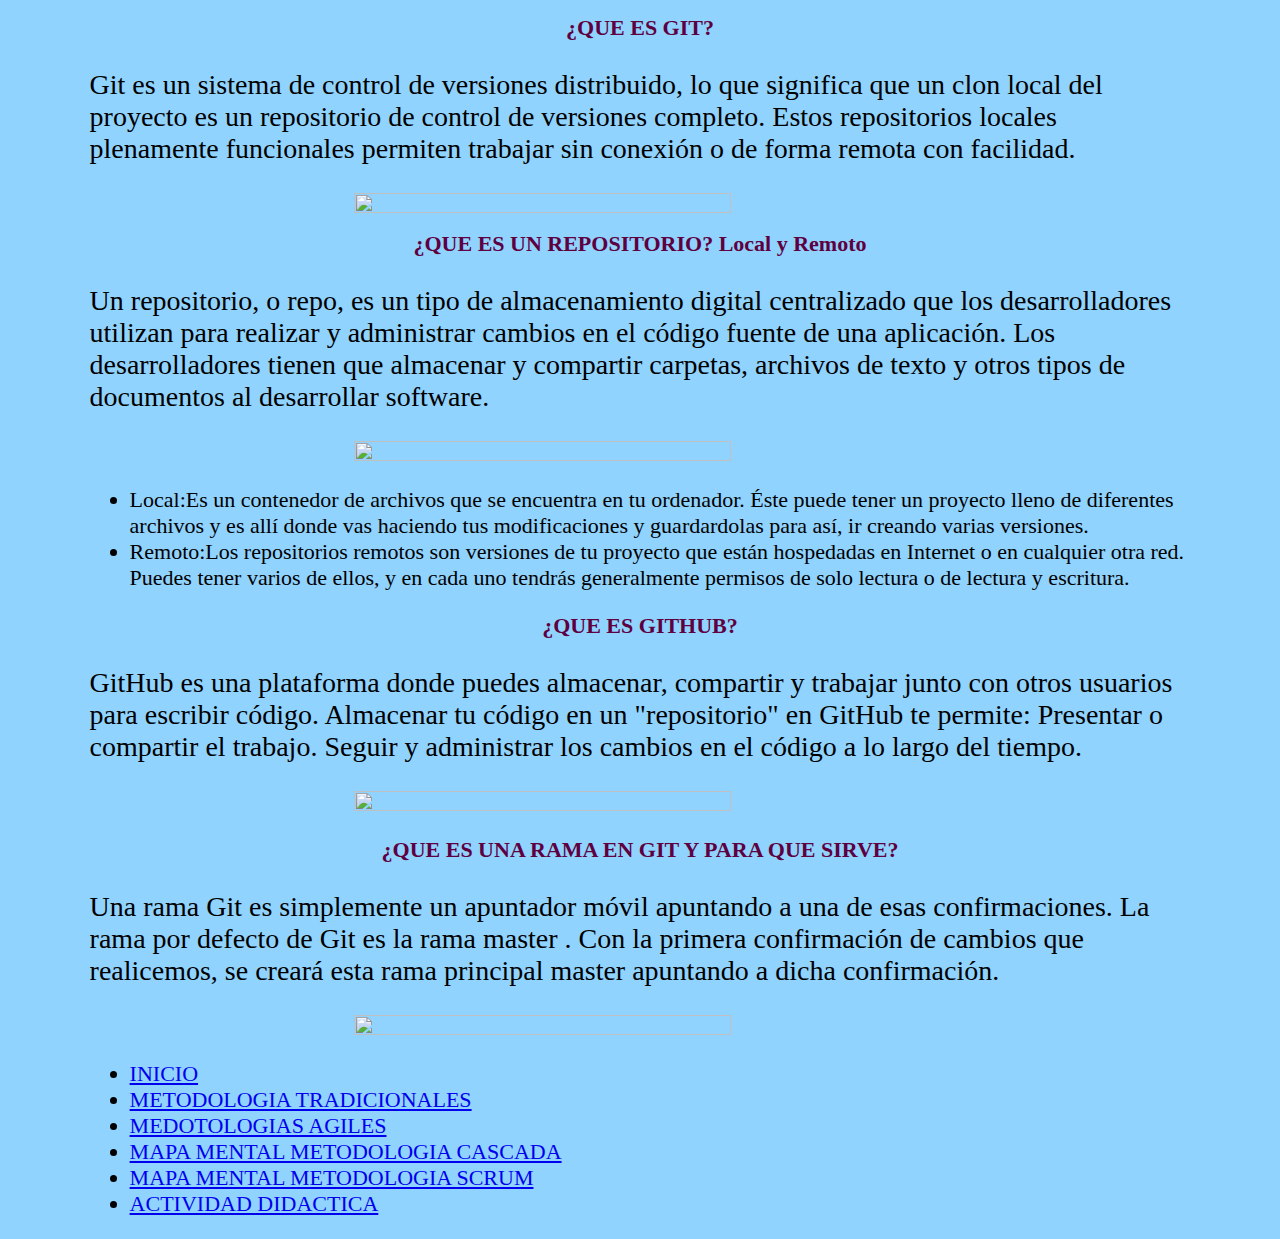
==== git.html @ de2ea6af "guardar" ====
<!DOCTYPE html>
<html lang="en">
<head>
    <link rel="stylesheet" href="git.css">
    <meta charset="UTF-8">
    <meta name="viewport" content="width=device-width, initial-scale=1.0">
    <title>Document</title>
</head>
<body>
    <h1>¿QUE ES GIT?</h1>
<P>Git es un sistema de control de versiones distribuido, lo que significa que un clon local del proyecto es un repositorio de control de versiones completo. Estos repositorios locales plenamente funcionales permiten trabajar sin conexión o de forma remota con facilidad.</P>
<div class="imagen1"><img src="../GIT/IMG/IMG.INDEX.jpg" alt="" height="70%" width="70%"></div>
<h1>¿QUE ES UN REPOSITORIO? Local y Remoto</h1>
<P>Un repositorio, o repo, es un tipo de  almacenamiento digital centralizado que los desarrolladores utilizan para realizar y administrar cambios en el código fuente de una aplicación. Los desarrolladores tienen que almacenar y compartir carpetas, archivos de texto y otros tipos de documentos al desarrollar software.</P>
<div class="imagen1"><img src="../GIT/IMG/IMG.INDEX.jpg" alt="" height="70%" width="70%"></div>
<ul>
    <li>Local:Es un contenedor de archivos que se encuentra en tu ordenador. Éste puede tener un proyecto lleno de diferentes archivos y es allí donde vas haciendo tus modificaciones y guardardolas para así, ir creando varias versiones.</li>
    
    <li>Remoto:Los repositorios remotos son versiones de tu proyecto que están hospedadas en Internet o en cualquier otra red. Puedes tener varios de ellos, y en cada uno tendrás generalmente permisos de solo lectura o de lectura y escritura.</li>
</ul>
<h2>¿QUE ES GITHUB?</h2>
<p>GitHub es una plataforma donde puedes almacenar, compartir y trabajar junto con otros usuarios para escribir código. Almacenar tu código en un "repositorio" en GitHub te permite: Presentar o compartir el trabajo. Seguir y administrar los cambios en el código a lo largo del tiempo.</p>
<div class="imagen1"><img src="../GIT/IMG/IMG.INDEX.jpg" alt="" height="70%" width="70%"></div>
<h3>¿QUE ES UNA RAMA EN GIT Y PARA QUE SIRVE?</h3>
<p>Una rama Git es simplemente un apuntador móvil apuntando a una de esas confirmaciones. La rama por defecto de Git es la rama master . Con la primera confirmación de cambios que realicemos, se creará esta rama principal master apuntando a dicha confirmación.</p>
<div class="imagen1"><img src="../GIT/IMG/IMG.INDEX.jpg" alt="" height="70%" width="70%"></div>


<ul>
    <li><a href="index.html">INICIO</a></li>
    <li><a href="git.html">METODOLOGIA TRADICIONALES</a></li>
    <li><a href="tipos1.html">MEDOTOLOGIAS AGILES</a></li>
    <li><a href="mapa.html">MAPA MENTAL METODOLOGIA CASCADA</a></li>
    <li><a href="mapa2.html">MAPA MENTAL METODOLOGIA SCRUM</a></li>
    <li><a href="resultados.html">ACTIVIDAD DIDACTICA</a></li>
</ul>

</body>
</html>
---- git.css ----
*{
    background-color:rgb(144, 211, 255);
}
h1{
font-size: 22px;
color: rgb(94, 0, 64);
text-align: center;
}
h2{
    font-size: 22px;
    color: rgb(94, 0, 64);
    text-align: center; 
}
h3{
    font-size: 22px;
    color: rgb(94, 0, 64);
    text-align: center; 
}
body{
    margin: 0 7%;
}
.imagen1 {
    width: 70%;
    height: 5%;
    margin: 0 ;
    margin-left: 24%;
 
}

.imagen2 {
    width: 70%;
    height: 5%;
    margin: 0 ;
    margin-left: 26%;
 
}
.imagen3{
    width: 70%;
    height: 5%;
    margin: 0 ;
    margin-left: 33%; 
}

p{
    font-size: 28px;
}


.img3 img{
    width: 50%;
    height: 50%;
    object-fit: cover;
    margin-left: 28%;
}
summary{
    font-size: 25px;
}
ul{
    font-size: 22px
}
.img img{
    width: 50%;
    height: 50%;
    object-fit: cover;
}
.imagen4{
    width: 80%;
    height: 80%;
    margin: 0 ;
    margin-left: 10%; 
}
.imagen5{
    width: 80%;
    height: 80%;
    margin: 0 ;
    margin-left: 10%;   
}
.imagen6{
    width: 70%;
    height: 70%;
    margin: 0 ;
    margin-left: 6%;   
}
.imagen7{
    width: 70%;
    height: 70%;
    margin: 0 ;
    margin-left: 6%;   
}
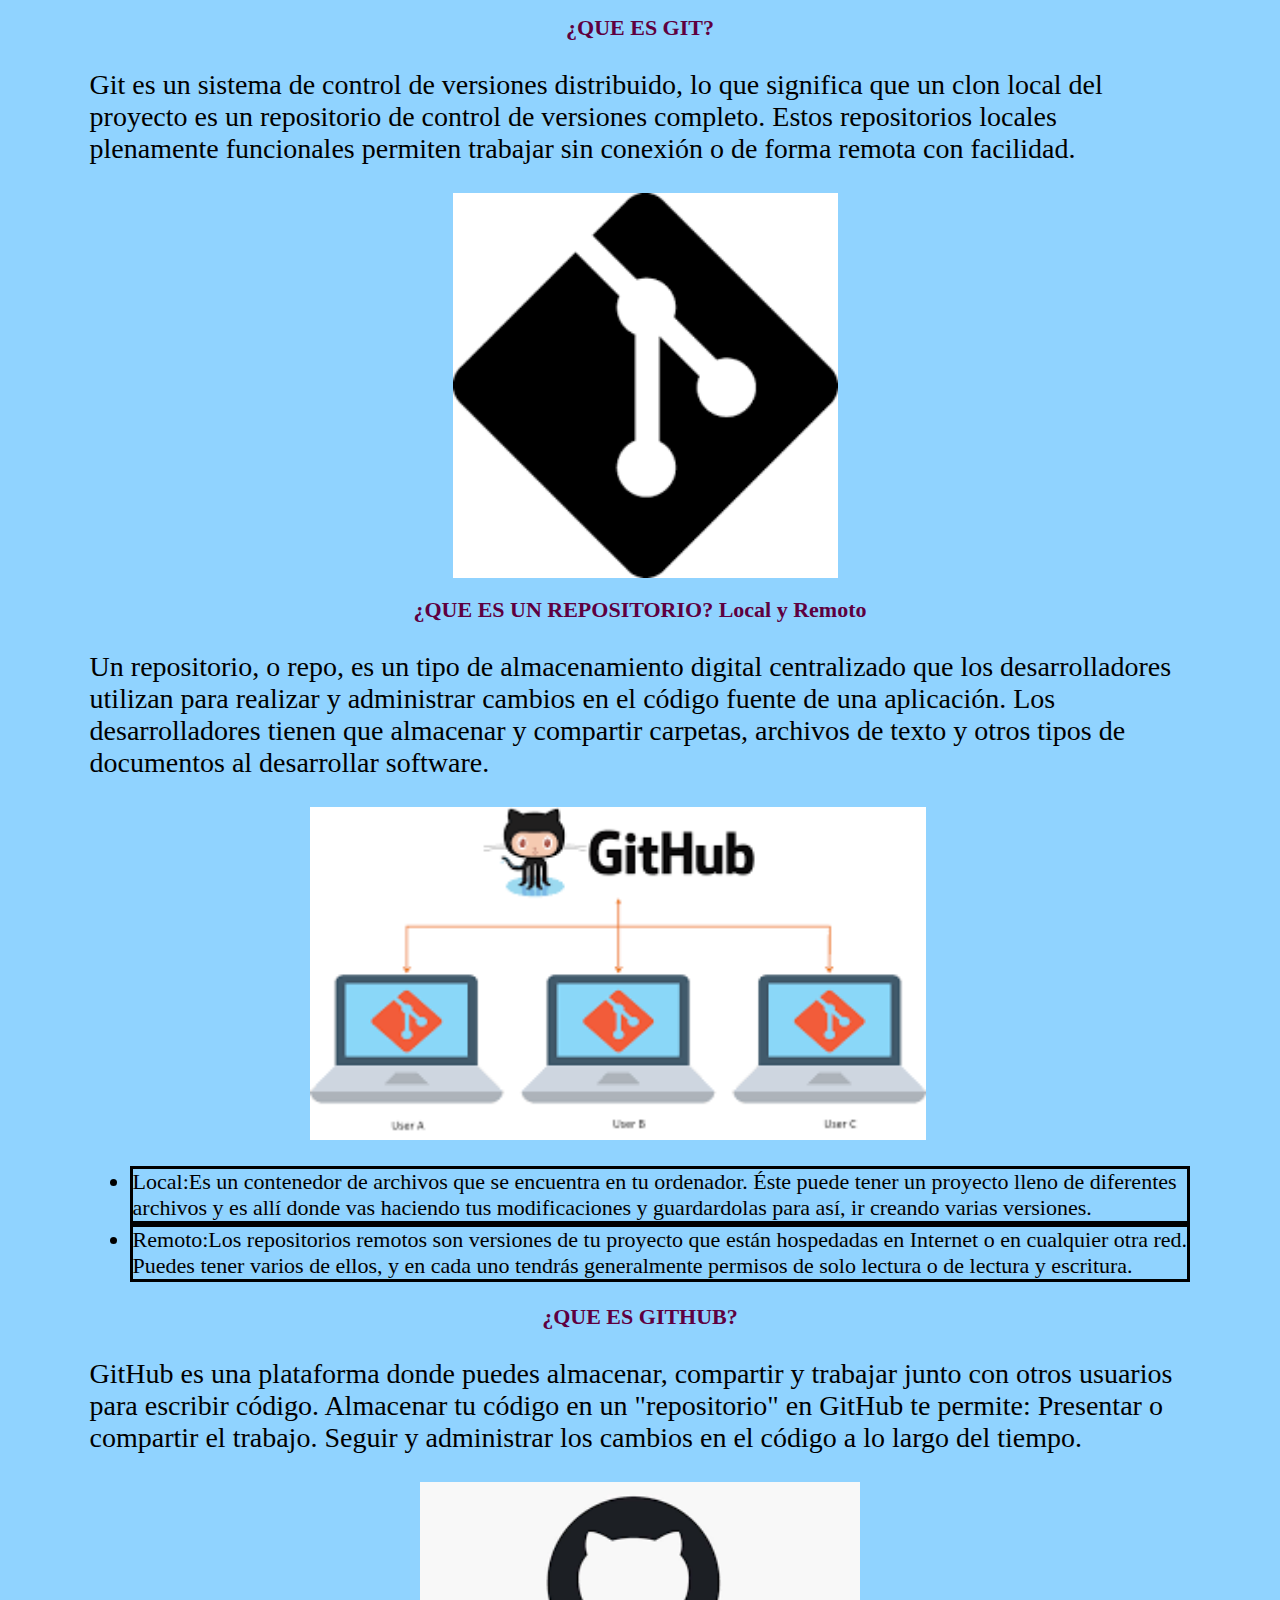
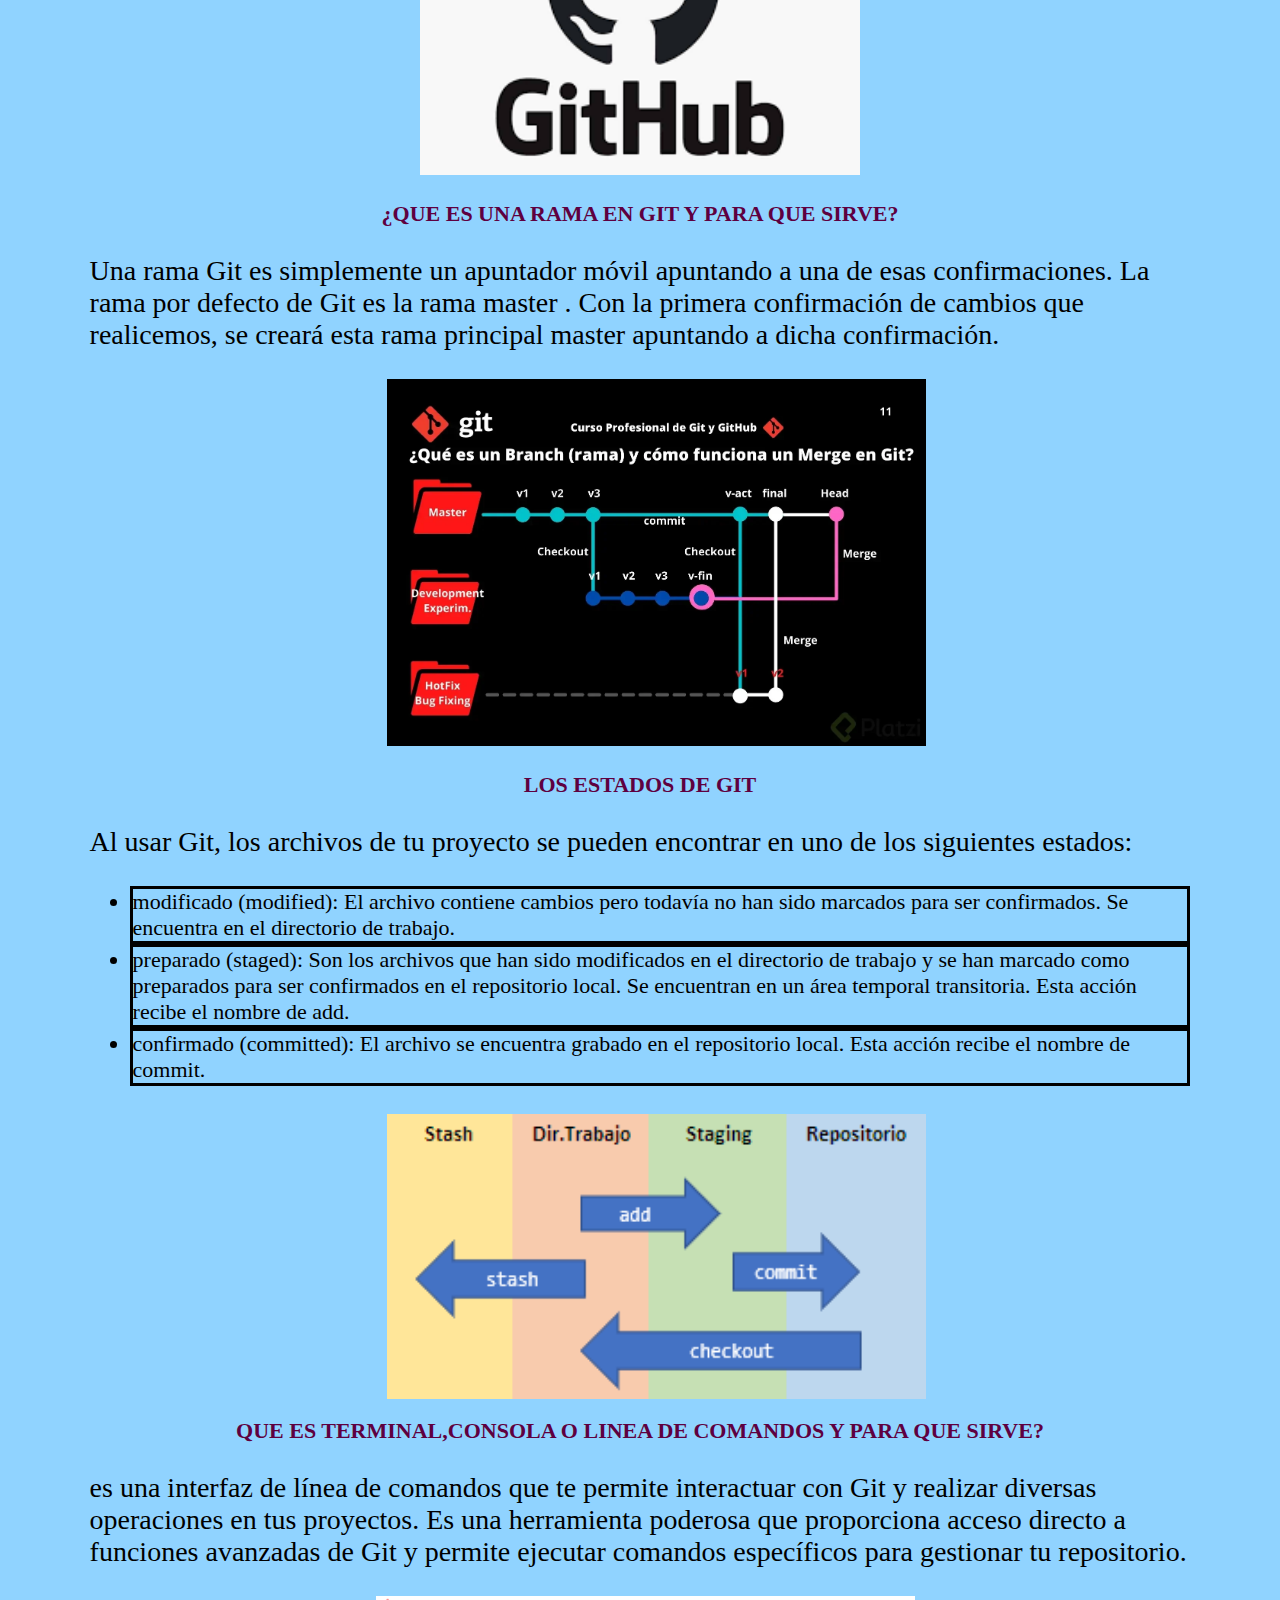
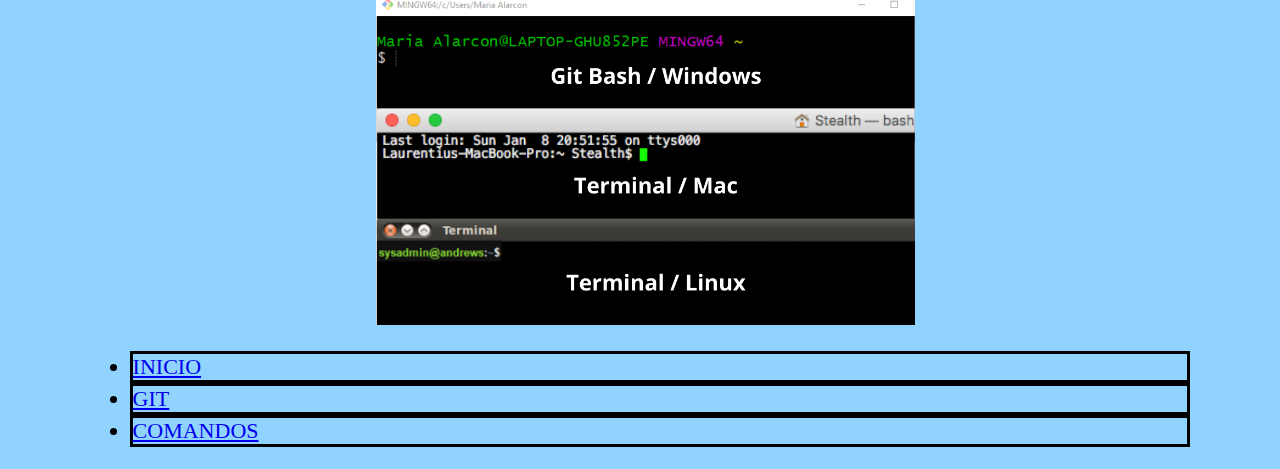
==== commit 5b185990: "terminado" ====
--- a/git.html
+++ b/git.html
@@ -4,15 +4,15 @@
     <link rel="stylesheet" href="git.css">
     <meta charset="UTF-8">
     <meta name="viewport" content="width=device-width, initial-scale=1.0">
-    <title>Document</title>
+    <title>git</title>
 </head>
 <body>
     <h1>¿QUE ES GIT?</h1>
 <P>Git es un sistema de control de versiones distribuido, lo que significa que un clon local del proyecto es un repositorio de control de versiones completo. Estos repositorios locales plenamente funcionales permiten trabajar sin conexión o de forma remota con facilidad.</P>
-<div class="imagen1"><img src="../GIT/IMG/IMG.INDEX.jpg" alt="" height="70%" width="70%"></div>
+<div class="imagen3"><img src="IMG/img.2.png" alt="" height="50%" width="50%"></div>
 <h1>¿QUE ES UN REPOSITORIO? Local y Remoto</h1>
 <P>Un repositorio, o repo, es un tipo de  almacenamiento digital centralizado que los desarrolladores utilizan para realizar y administrar cambios en el código fuente de una aplicación. Los desarrolladores tienen que almacenar y compartir carpetas, archivos de texto y otros tipos de documentos al desarrollar software.</P>
-<div class="imagen1"><img src="../GIT/IMG/IMG.INDEX.jpg" alt="" height="70%" width="70%"></div>
+<div class="imagen4"><img src="IMG/img.3.png" alt="" height="70%" width="70%"></div>
 <ul>
     <li>Local:Es un contenedor de archivos que se encuentra en tu ordenador. Éste puede tener un proyecto lleno de diferentes archivos y es allí donde vas haciendo tus modificaciones y guardardolas para así, ir creando varias versiones.</li>
     
@@ -20,19 +20,32 @@
 </ul>
 <h2>¿QUE ES GITHUB?</h2>
 <p>GitHub es una plataforma donde puedes almacenar, compartir y trabajar junto con otros usuarios para escribir código. Almacenar tu código en un "repositorio" en GitHub te permite: Presentar o compartir el trabajo. Seguir y administrar los cambios en el código a lo largo del tiempo.</p>
-<div class="imagen1"><img src="../GIT/IMG/IMG.INDEX.jpg" alt="" height="70%" width="70%"></div>
+<div class="imagen5"><img src="IMG/img.4.png" alt="" height="50%" width="50%"></div>
 <h3>¿QUE ES UNA RAMA EN GIT Y PARA QUE SIRVE?</h3>
 <p>Una rama Git es simplemente un apuntador móvil apuntando a una de esas confirmaciones. La rama por defecto de Git es la rama master . Con la primera confirmación de cambios que realicemos, se creará esta rama principal master apuntando a dicha confirmación.</p>
-<div class="imagen1"><img src="../GIT/IMG/IMG.INDEX.jpg" alt="" height="70%" width="70%"></div>
-
-
+<div class="imagen6"><img src="IMG/img.5.webp" alt="" height="70%" width="70%"></div>
+<h3>LOS ESTADOS DE GIT</h3>
+<p>Al usar Git, los archivos de tu proyecto se pueden encontrar en uno de los siguientes
+estados:
+<ul>
+<li> modificado (modified): El archivo contiene cambios pero todavía no han sido
+marcados para ser confirmados. Se encuentra en el directorio de trabajo.</li>
+<li> preparado (staged): Son los archivos que han sido modificados en el directorio
+de trabajo y se han marcado como preparados para ser confirmados en el
+repositorio local. Se encuentran en un área temporal transitoria. Esta acción
+recibe el nombre de add.</li>
+<li> confirmado (committed): El archivo se encuentra grabado en el repositorio
+local. Esta acción recibe el nombre de commit.</li>
+</ul>
+</p>
+<div class="imagen7"><img src="IMG/img.6.png" alt="" height="70%" width="70%"></div>
+<h1>QUE ES TERMINAL,CONSOLA O LINEA DE COMANDOS Y PARA QUE SIRVE?</h1>
+<p>es una interfaz de línea de comandos que te permite interactuar con Git y realizar diversas operaciones en tus proyectos. Es una herramienta poderosa que proporciona acceso directo a funciones avanzadas de Git y permite ejecutar comandos específicos para gestionar tu repositorio.</p>
+<div class="imagen8"><img src="IMG/img.7.png" alt="" height="70%" width="70%"></div>
 <ul>
     <li><a href="index.html">INICIO</a></li>
-    <li><a href="git.html">METODOLOGIA TRADICIONALES</a></li>
-    <li><a href="tipos1.html">MEDOTOLOGIAS AGILES</a></li>
-    <li><a href="mapa.html">MAPA MENTAL METODOLOGIA CASCADA</a></li>
-    <li><a href="mapa2.html">MAPA MENTAL METODOLOGIA SCRUM</a></li>
-    <li><a href="resultados.html">ACTIVIDAD DIDACTICA</a></li>
+    <li><a href="git.html">GIT</a></li>
+    <li><a href="git1.html">COMANDOS</a></li>
 </ul>
 
 </body>
--- a/git.css
+++ b/git.css
@@ -1,5 +1,9 @@
 *{
     background-color:rgb(144, 211, 255);
+   
+}
+ul{
+    text-align:left ;
 }
 h1{
 font-size: 22px;
@@ -31,7 +35,7 @@
     width: 70%;
     height: 5%;
     margin: 0 ;
-    margin-left: 26%;
+    margin-left: 14%;
  
 }
 .imagen3{
@@ -67,23 +71,38 @@
     width: 80%;
     height: 80%;
     margin: 0 ;
-    margin-left: 10%; 
+    margin-left: 20%; 
 }
 .imagen5{
     width: 80%;
     height: 80%;
     margin: 0 ;
-    margin-left: 10%;   
+    margin-left: 30%;   
 }
 .imagen6{
     width: 70%;
     height: 70%;
     margin: 0 ;
-    margin-left: 6%;   
+    margin-left: 27%;   
 }
 .imagen7{
     width: 70%;
     height: 70%;
     margin: 0 ;
-    margin-left: 6%;   
+    margin-left: 27%;   
+}
+.imagen8{
+    width: 70%;
+    height: 70%;
+    margin: 0 ;
+    margin-left: 26%;  
+}
+.imagen9{
+    width: 70%;
+    height: 70%;
+    margin: 0 ;
+    margin-left: 27%;  
+}
+li{
+    border: solid;
 }